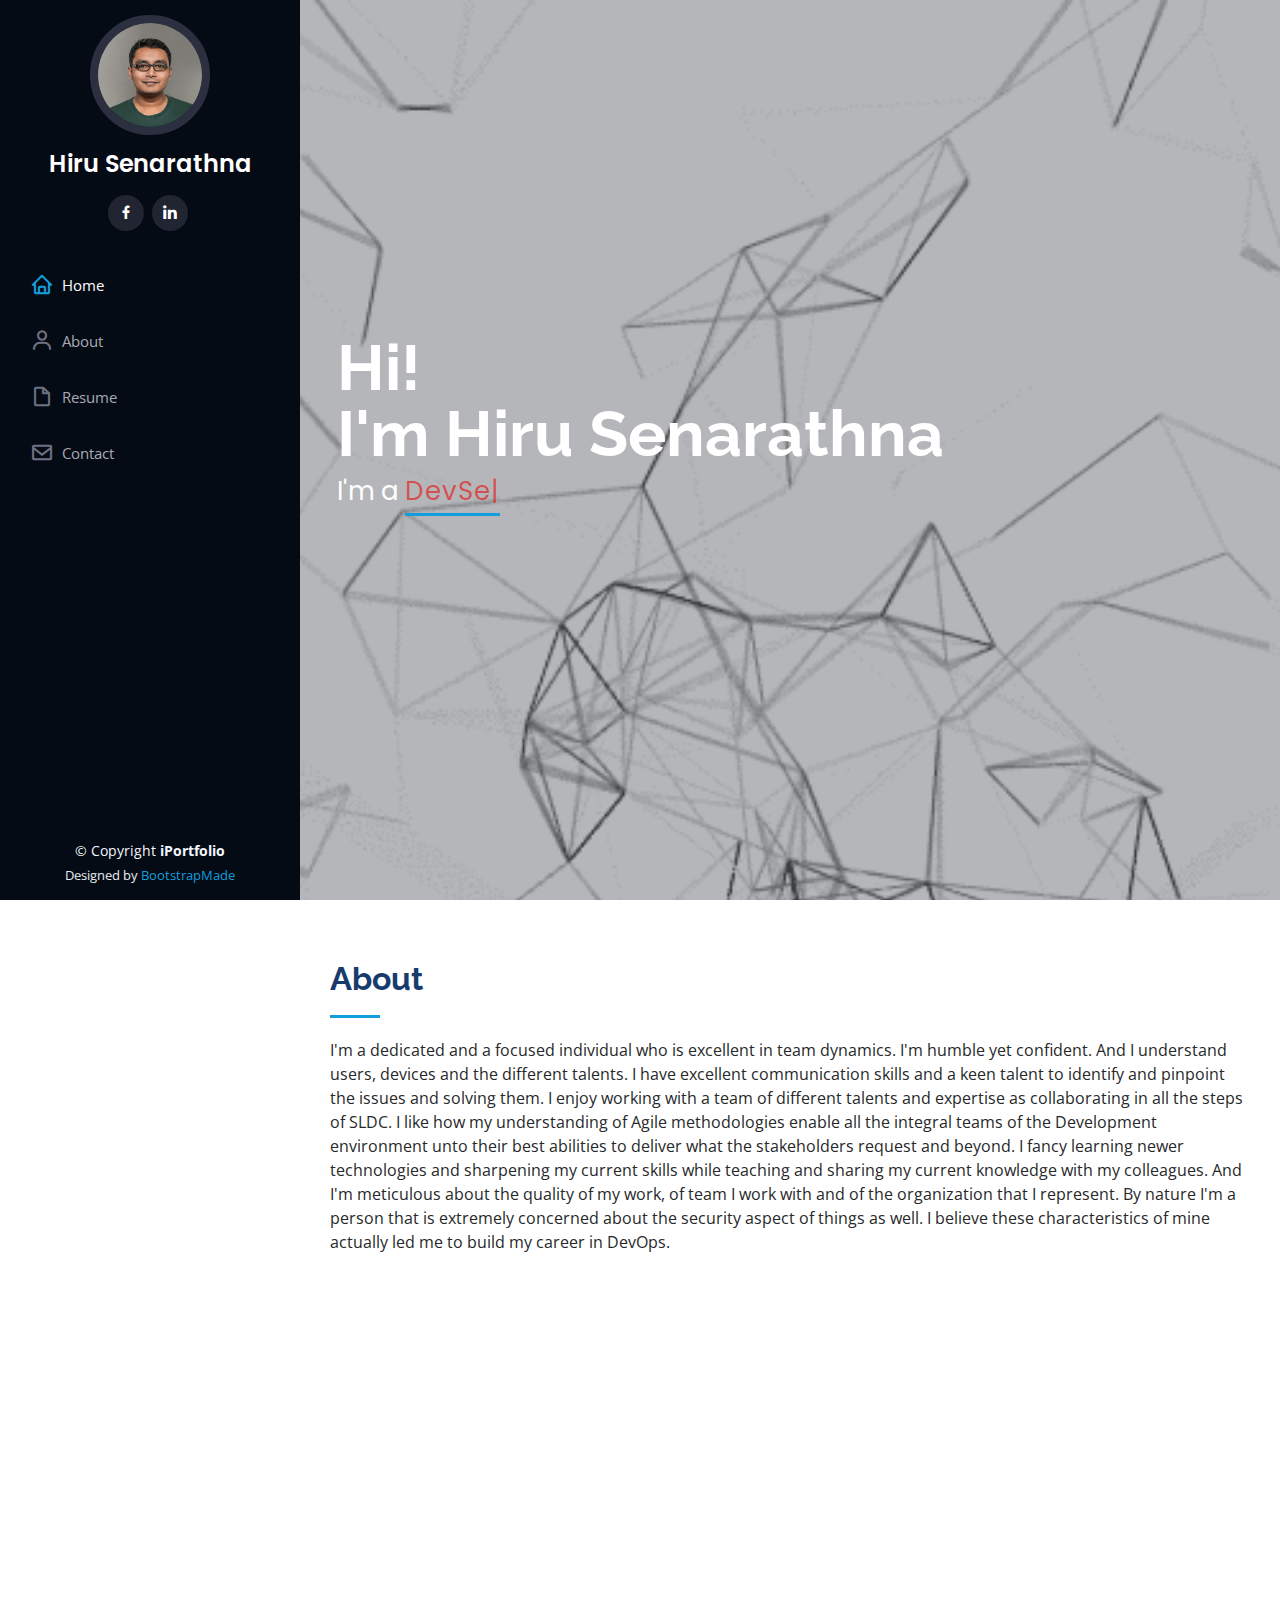
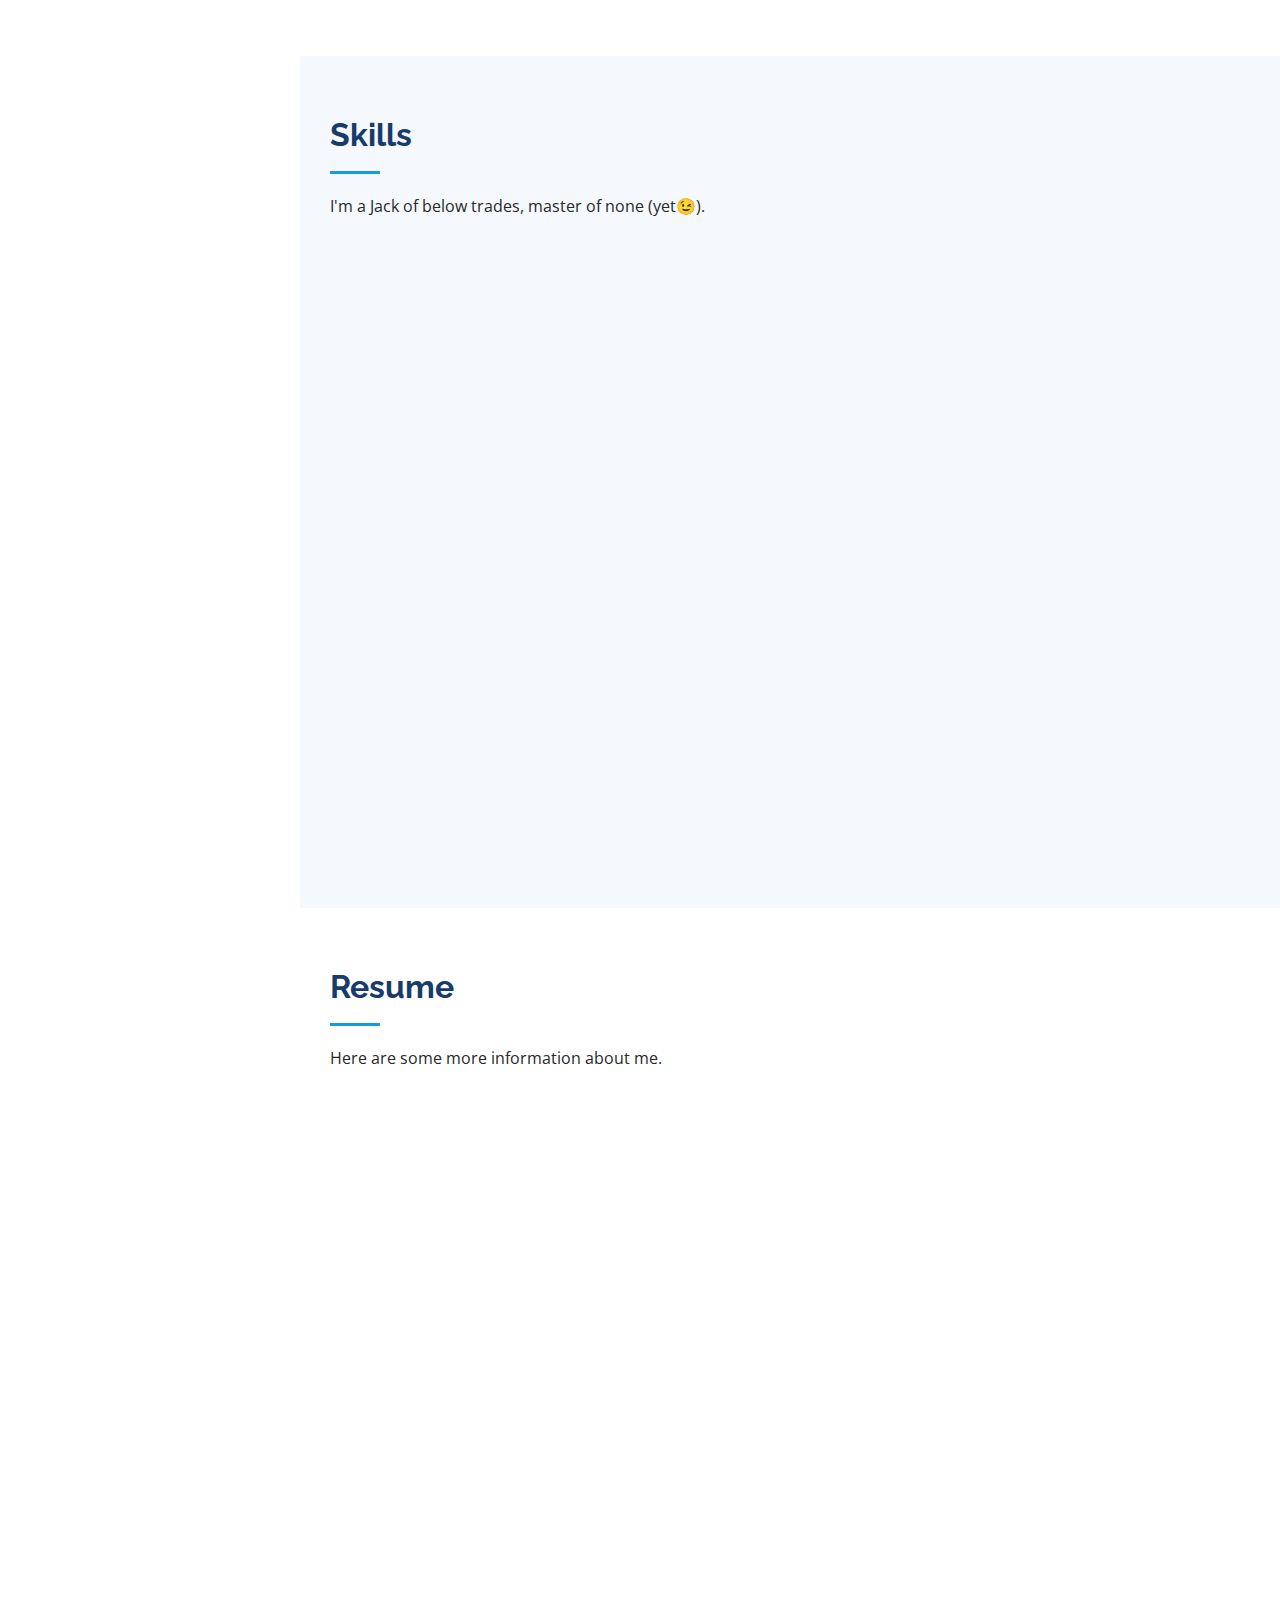
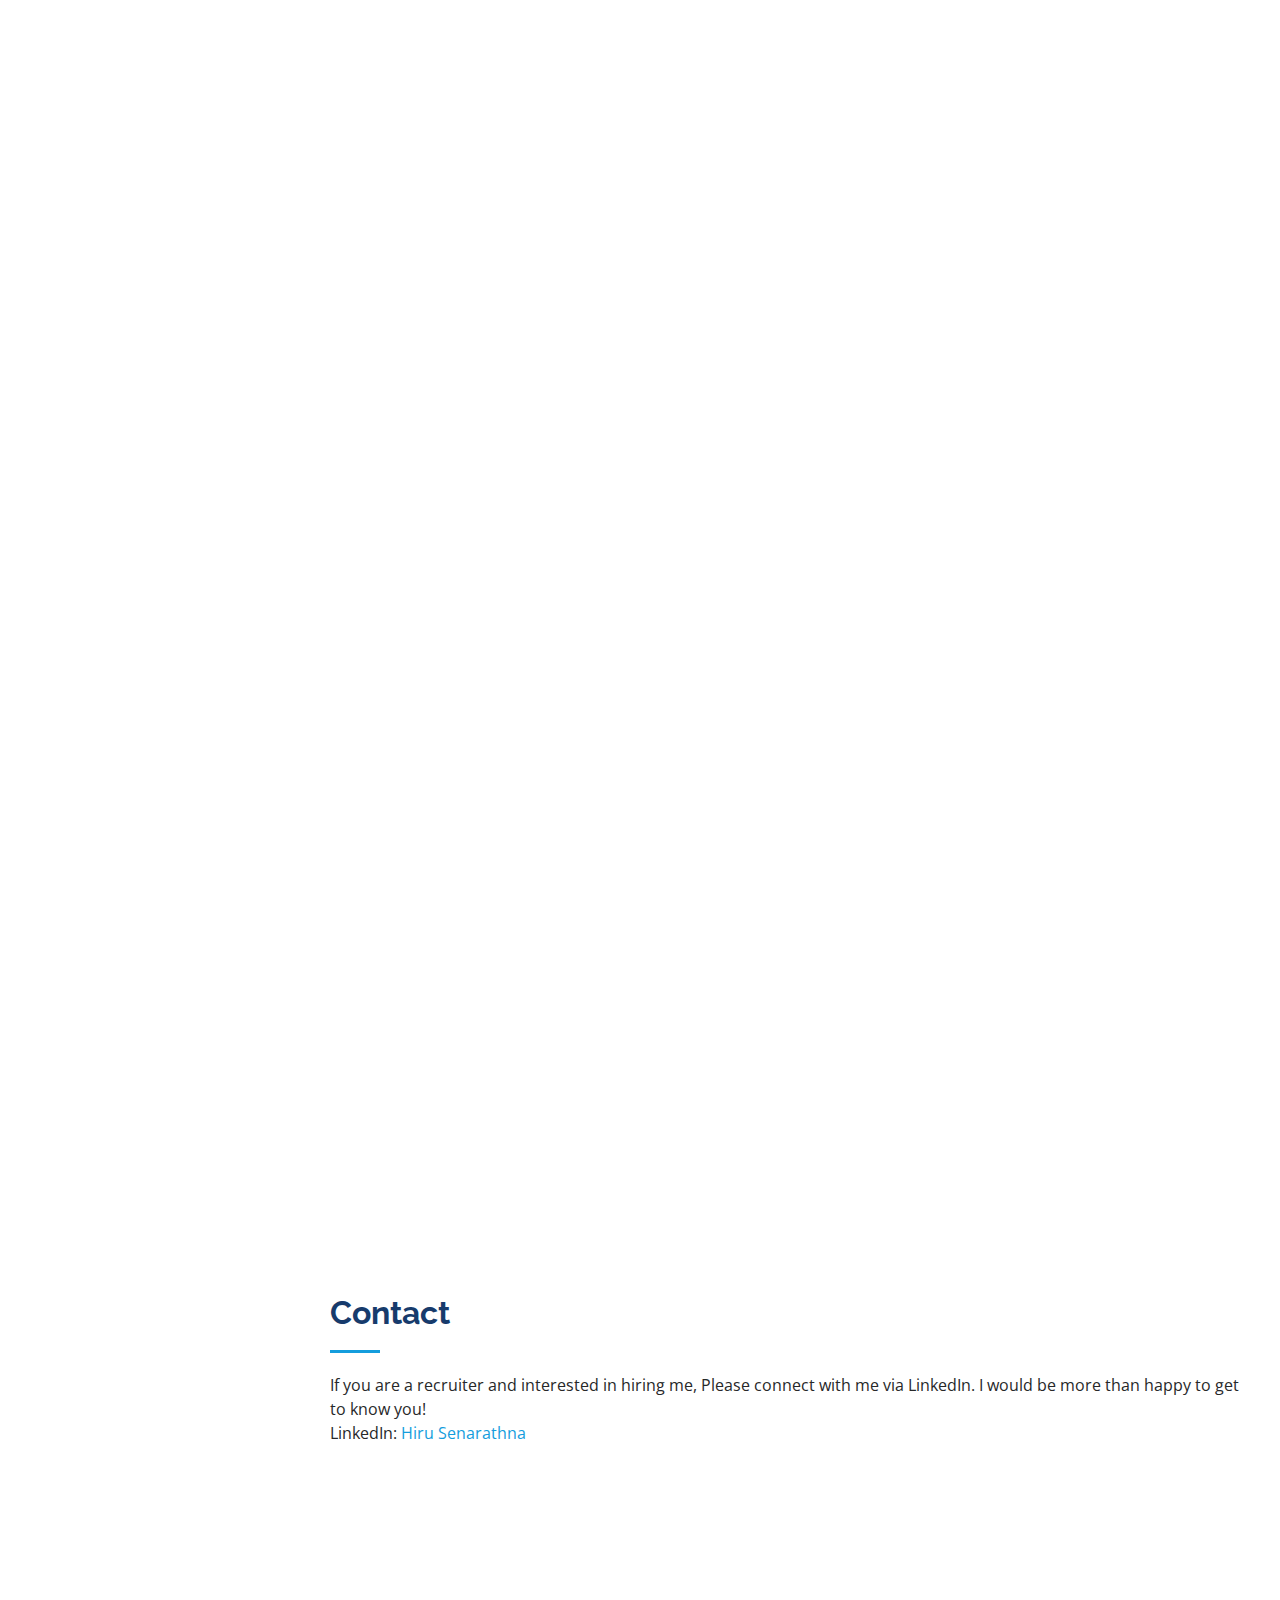
==== index.html @ 74f09bf1 "list" ====
<!DOCTYPE html>
<html lang="en">

<head>
  <meta charset="utf-8">
  <meta content="width=device-width, initial-scale=1.0" name="viewport">

  <title>Hiru Senarathna</title>
  <meta content="" name="description">
  <meta content="" name="keywords">

  <!-- Favicons -->
  <link href="assets/img/favicon.png" rel="icon">
  <link href="assets/img/apple-touch-icon.png" rel="apple-touch-icon">

  <!-- Google Fonts -->
  <link href="https://fonts.googleapis.com/css?family=Open+Sans:300,300i,400,400i,600,600i,700,700i|Raleway:300,300i,400,400i,500,500i,600,600i,700,700i|Poppins:300,300i,400,400i,500,500i,600,600i,700,700i" rel="stylesheet">

  <!-- Vendor CSS Files -->
  <link href="assets/vendor/aos/aos.css" rel="stylesheet">
  <link href="assets/vendor/bootstrap/css/bootstrap.min.css" rel="stylesheet">
  <link href="assets/vendor/bootstrap-icons/bootstrap-icons.css" rel="stylesheet">
  <link href="assets/vendor/boxicons/css/boxicons.min.css" rel="stylesheet">
  <link href="assets/vendor/glightbox/css/glightbox.min.css" rel="stylesheet">
  <link href="assets/vendor/swiper/swiper-bundle.min.css" rel="stylesheet">

  <!-- Template Main CSS File -->
  <link href="assets/css/style.css" rel="stylesheet">
</head>

<body>

  <!-- ======= Mobile nav toggle button ======= -->
  <i class="bi bi-list mobile-nav-toggle d-xl-none"></i>

  <!-- ======= Header ======= -->
  <header id="header">
    <div class="d-flex flex-column">

      <div class="profile">
        <img src="assets/img/Me.jpg" alt="" class="img-fluid rounded-circle">
        <h1 class="text-light"><a href="index.html">Hiru Senarathna</a></h1>
        <div class="social-links mt-3 text-center">
          <a href="https://www.facebook.com/Hirumalka/" class="facebook"><i class="bx bxl-facebook"></i></a>
          <a href="https://www.linkedin.com/in/hiru-malka/" class="linkedin"><i class="bx bxl-linkedin"></i></a>
        </div>
      </div>

      <nav id="navbar" class="nav-menu navbar">
        <ul>
          <li><a href="#hero" class="nav-link scrollto active"><i class="bx bx-home"></i> <span>Home</span></a></li>
          <li><a href="#about" class="nav-link scrollto"><i class="bx bx-user"></i> <span>About</span></a></li>
          <li><a href="#resume" class="nav-link scrollto"><i class="bx bx-file-blank"></i> <span>Resume</span></a></li>
          <li><a href="#contact" class="nav-link scrollto"><i class="bx bx-envelope"></i> <span>Contact</span></a></li>
        </ul>
      </nav><!-- .nav-menu -->
    </div>
  </header><!-- End Header -->

  <!-- ======= Hero Section ======= -->
  <section id="hero" class="d-flex flex-column justify-content-center align-items-center">
    <div class="hero-container" data-aos="fade-in">
      <h1>Hi!</h1>
      <h1>I'm Hiru Senarathna</h1>
      <p>I'm a <span class="typed" data-typed-items="DevSecOps Engineer, Support Engineer, Cloud Enthusiast"></span></p>
    </div>
  </section><!-- End Hero -->

  <main id="main">

    <!-- ======= About Section ======= -->
    <section id="about" class="about">
      <div class="container">

        <div class="section-title">
          <h2>About</h2>
          <p>I'm a dedicated and  a focused individual who is excellent in team dynamics. I'm humble yet confident. And I understand users, devices and the different talents. I have excellent communication skills and a keen talent to identify and pinpoint the issues and solving them. I enjoy working with a team of different talents and expertise as collaborating in all the steps of SLDC. I like how my understanding of Agile methodologies enable all the integral teams of the Development environment unto their best abilities to deliver what the stakeholders request and beyond. I fancy learning newer technologies and sharpening my current skills while teaching  and sharing my current knowledge with my colleagues. And I'm meticulous about the quality of my work, of team I work with and of the organization that I represent. By nature I'm a person that is extremely concerned about the security aspect of things as well. I believe these characteristics of mine actually led me to build my career in DevOps.</p>
        </div>

        <div class="row">
          <div class="col-lg-4" data-aos="fade-right">
            <img src="assets/img/Me.jpg" class="img-fluid" alt="">
          </div>
          <div class="col-lg-8 pt-4 pt-lg-0 content" data-aos="fade-left">
            <h3>DevOps Engineer &amp; Support Engineer.</h3>
            <p><i>
              “In high-performing organizations, everyone within the team shares a common goal—quality, availability, and security aren’t the responsibility of individual departments, but are a part of everyone’s job, every day.”
            </i>― <b>Gene Kim</b>, The DevOps Handbook: How to Create World-Class Agility, Reliability, and Security in Technology Organizations</p>
            <div class="row">
              <div class="col-lg-6">
                <ul>
                  <li><i class="bi bi-chevron-right"></i> <strong>Website:</strong> <span>www.example.com</span></li>
                  <li><i class="bi bi-chevron-right"></i> <strong>City:</strong> <span>Makola, Western Province, Sri Lanka</span></li>
                </ul>
              </div>
              <div class="col-lg-6">
                <ul>
                  <li><i class="bi bi-chevron-right"></i> <strong>Age:</strong> <span>25</span></li>
                  <li><i class="bi bi-chevron-right"></i> <strong>Alma Mater:</strong> <span>University of Kelaniya, Sri Lanka</span></li>
                </ul>
              </div>
            </div>
            <p>I'm currently actively pursuing of learning Azure Platform and Certifications. </p>
          </div>
        </div>

      </div>
    </section><!-- End About Section -->

    <!-- ======= Skills Section ======= -->
    <section id="skills" class="skills section-bg">
      <div class="container">
    
        <div class="section-title">
          <h2>Skills</h2>
          <p>I'm a Jack of below trades, master of none (yet&#128521;).</p>
        </div>
    
        <div class="row skills-content">
    
          <!-- Column 1 -->
          <div class="col-lg-4" data-aos="fade-up">
            <div class="progress">
              <span class="skill">Jenkins CI/CD</span>
              <img src="assets/img/skills/jenkins.png" alt="Jenkins Icon" class="icon">
            </div>
    
            <div class="progress">
              <span class="skill">Kubernetes</span>
              <img class= "icon" src="assets/img/skills/kubernetes.png" alt="kubernetes Icon" class="icon">
            </div>
    
            <div class="progress">
              <span class="skill">Docker</span>
              <img src="assets/img/skills/docker.png" alt="docker Icon" class="icon">
            </div>

            <div class="progress">
              <span class="skill">Azure</span>
              <img src="assets/img/skills/azure.png" alt="azure Icon" class="icon">
            </div>
          </div>
    
          <!-- Column 2 -->
          <div class="col-lg-4" data-aos="fade-up" data-aos-delay="100">
            <div class="progress">
              <span class="skill">Gitlab</span>
              <img src="assets/img/skills/gitlab.png" alt="gitlab Icon" class="icon">
            </div>
    
            <div class="progress">
              <span class="skill">Groovy</span>
              <img src="assets/img/skills/groovy.png" alt="groovy Icon" class="icon">
            </div>

            <div class="progress">
              <span class="skill">IIS</span>
              <img src="assets/img/skills/iis.png" alt="iis Icon" class="icon">
            </div>

            <div class="progress">
              <span class="skill">AWS</span>
              <img src="assets/img/skills/aws.png" alt="aws Icon" class="icon">
            </div>
          </div>
    
          <!-- Column 3 -->
          <div class="col-lg-4" data-aos="fade-up" data-aos-delay="200">
            <div class="progress">
              <span class="skill">ELK Stack</span>
              <img src="assets/img/skills/elastic.png" alt="ELK Icon" class="icon">
            </div>
    
            <div class="progress">
              <span class="skill">Rancher</span>
              <img src="assets/img/skills/rancher.png" alt="rancher Icon" class="icon">
            </div>

            <div class="progress">
              <span class="skill">Grafana</span>
              <img src="assets/img/skills/grafana-logo.png" alt="grafana Icon" class="icon">
            </div>

            <div class="progress">
              <span class="skill">Octopus Deploy</span>
              <img src="assets/img/skills/octopus.png" alt="Octopus Icon" class="icon">
            </div>
          </div>
    
        </div>
    
      </div>
    </section><!-- End Skills Section -->

    <!-- ======= Resume Section ======= -->
    <section id="resume" class="resume">
      <div class="container">

        <div class="section-title">
          <h2>Resume</h2>
          <p>Here are some more information about me.</p>
        </div>

        <div class="row">
          <div class="col-lg-6" data-aos="fade-up">
            <h3 class="resume-title">Professional Experience</h3>
            <div class="resume-item">
              <h4>Associate DevSecOps Engineer</h4>
              <h5>2023 April - 2023 August</h5>
              <p><em>Digital Micro Services, Colombo, Sri Lanka (Remote) </em></p>
              <p>I had the experience of working in a highly SaaS focused environment while I 
                was working in Digital Micro Service. In here I began my working with a team 
                of DevOps Engineers, Cloud Engineers, Software Engineers, Data Analysts, 
                Database Engineers and QA Engineers. The tech stack I personally worked was 
                mainly consisted of Jenkins CI/CD, Kubernetes, Helm, Rancher, Argo CD,
                Docker, GitLab, ELK Stack, SonarQube, Katalon, Selenium, Liquibase,
                Prometheus and Grafana. I worked mainly on the AWS infrastructure in here.
                My main tasks were much focused around Routine Deployments and 
                Maintenance, R&D, Site reliability, CI/CD, Troubleshooting, Technical 
                Documentation and participating in Client KTs (Preparation and Lecturing).</p>
            </div>
            <div class="resume-item">
              <h4>Application Support Engineer</h4>
              <h5>2022 August - 2022 October</h5>
              <p><em>Ecologital, Colombo, Sri Lanka (On-Site) </em></p>
              <p>Working in a developer environment as an Application Support Engineer to 
                resolve the issues on customized software solutions. Client request handling, 
                Software deployment and releases testing, Database handling, debugging 
                software issues on client side, training users, Providing L1 - L3 Support, Ticket 
                handling were my responsibilities. Meanwhile I gained hands on experience 
                on Agile concepts, DevOps, System Administration, and general workflow of a 
                Software Development environment. </p>
            </div>
          </div>
          <div class="col-lg-6" data-aos="fade-up" data-aos-delay="100">
            <div class="resume-item">
              <h4>Associate DevOps Engineer</h4>
              <h5>2022 November - 2023 April</h5>
              <p><em>Platform One, Colombo, Sri Lanka (Hybrid) </em></p>
              <p>Working in a very dynamic and robust environment of fact paced IT industry 
                which provides SaaS & PaaS. Since beginning I have been working with 
                multitude of Developers, Network & System Engineers, Support teams and 
                mainly with DevOps Engineers. I’m responsible for handling critical 
                infrastructure issues, automation, infrastructure development, CICD, Site 
                reliability, R&D tasks etc. while adhering to ISMS policies. From the start I’ve 
                been working with Jenkins CICD, Octopus deploy, ELK stack, IIS and GitLab 
                mainly. I also worked with multitude of tools like Ansible, WinRM, Docker etc. 
                Except administrating deployments as a routine task my main projects has 
                been implementing a new notification matrix for google workspace integrating 
                Jenkins CICD. Implementing Prometheus and Kibana dashboards and log 
                system. Designing and implementing new CICD pipelines for given projects. 
                R&D on Ansible Cloud automation (Azure). Implementation of AuditBeat logs. 
                Configuration of DHCP and DNS servers. Participating for auditing company 
                owned devices.</p>
            </div>
            <div class="resume-item">
              <h4>Desktop Support Engineer(Intern)</h4>
              <h5>2022 January - 2022 August</h5>
              <p><em>Tech Center Plus, Colombo, Sri Lanka (Remote) </em></p>
              <p>Trained and work as a Desktop Support Engineer to resolve technical and
                software issues that customers encounter on daily basis. Spectrum of the
                issues I handle varies in Security, Software, Hardware, Network on Windows
                and Mac systems. Call handling, Guidance over Call, Ticket handling,
                Aftermath support are also my responsibilities. Microsoft Azure, Snow,
                Sharepoint are some of the few technologies I currently use while
                communicating with North American clients on daily basis. </p>
            </div>
            </div>
          </div>
        <div class="col-lg-6" data-aos="fade-up">
        <h3 class="resume-title">Education</h3>
        <div class="resume-item">
          <h4>Bachelor of Arts Computer Studies (Hons.)</h4>
          <h5>2018 - 2022</h5>
          <p><em>University of Kelaniya, Sri Lanka</em></p>
          <p>Started to learn the advanced computer concepts in here. Experimented with many theories and participated and organized events. Learned and completed projects on C, C#, Java, HTML/CSS, JavaScript, PHP and etc. Learned many underlying concepts and practised them. Due to Covid 19 and other unfortunate circumstances, I missed the final exams which I'm currently working on.</p>
        </div>
        <div class="resume-item">
          <h4>Professional Trainings</h4>
          <h5>Present</h5>
          <p><em>Udemy</em></p>
          <p>I currently follows a couple of Udemy Courses on Azure Cloud and DevOps.
            <ul>
              <li><a href="https://www.udemy.com/share/101WoM3@Ctg9DhCk06acWeA9rRbJtgiR2lR3p7shTUET3fW_5CWozahmQbE75MidZ2Y6da-bzw==/">Microsoft Azure Administrator</a></li>
              <li><a href="https://www.udemy.com/share/103Bw03@cqCSP-9BZ52awNotWd0KAeAZw-H_B9rIRMwsZZNobu5eHrYWL-7dC3EH833wCxe53w==/">Microsoft Azure DevOps</a></li>
              <li><a href="https://www.udemy.com/share/104Tz63@rP9sEstNrHivKnershWUC1hv1a-3rCA_AecQPG4Y2Msg5ay-jtXaugKH8TvSA4z9bw==/">DevOps Beginner to advanced (AWS)</a></li>
            </ul>
          </p>
        </div>
      </div>
    </div>
    </section><!-- End Resume Section -->

    <!-- ======= Contact Section ======= -->
    <section id="contact" class="contact">
      <div class="container">

        <div class="section-title">
          <h2>Contact</h2>
          <p>If you are a recruiter and interested in hiring me, Please connect with me via LinkedIn. I would be more than happy to get to know you!</p>
          <p>LinkedIn: <a href="https://www.linkedin.com/in/hiru-malka/">Hiru Senarathna</a></p>
        </div>
      </div>
    </section><!-- End Contact Section -->

  </main><!-- End #main -->

  <!-- ======= Footer ======= -->
  <footer id="footer">
    <div class="container">
      <div class="copyright">
        &copy; Copyright <strong><span>iPortfolio</span></strong>
      </div>
      <div class="credits">
        <!-- All the links in the footer should remain intact. -->
        <!-- You can delete the links only if you purchased the pro version. -->
        <!-- Licensing information: https://bootstrapmade.com/license/ -->
        <!-- Purchase the pro version with working PHP/AJAX contact form: https://bootstrapmade.com/iportfolio-bootstrap-portfolio-websites-template/ -->
        Designed by <a href="https://bootstrapmade.com/">BootstrapMade</a>
      </div>
    </div>
  </footer><!-- End  Footer -->

  <a href="#" class="back-to-top d-flex align-items-center justify-content-center"><i class="bi bi-arrow-up-short"></i></a>

  <!-- Vendor JS Files -->
  <script src="assets/vendor/purecounter/purecounter_vanilla.js"></script>
  <script src="assets/vendor/aos/aos.js"></script>
  <script src="assets/vendor/bootstrap/js/bootstrap.bundle.min.js"></script>
  <script src="assets/vendor/glightbox/js/glightbox.min.js"></script>
  <script src="assets/vendor/isotope-layout/isotope.pkgd.min.js"></script>
  <script src="assets/vendor/swiper/swiper-bundle.min.js"></script>
  <script src="assets/vendor/typed.js/typed.umd.js"></script>
  <script src="assets/vendor/waypoints/noframework.waypoints.js"></script>
  <script src="assets/vendor/php-email-form/validate.js"></script>

  <!-- Template Main JS File -->
  <script src="assets/js/main.js"></script>

</body>

</html>
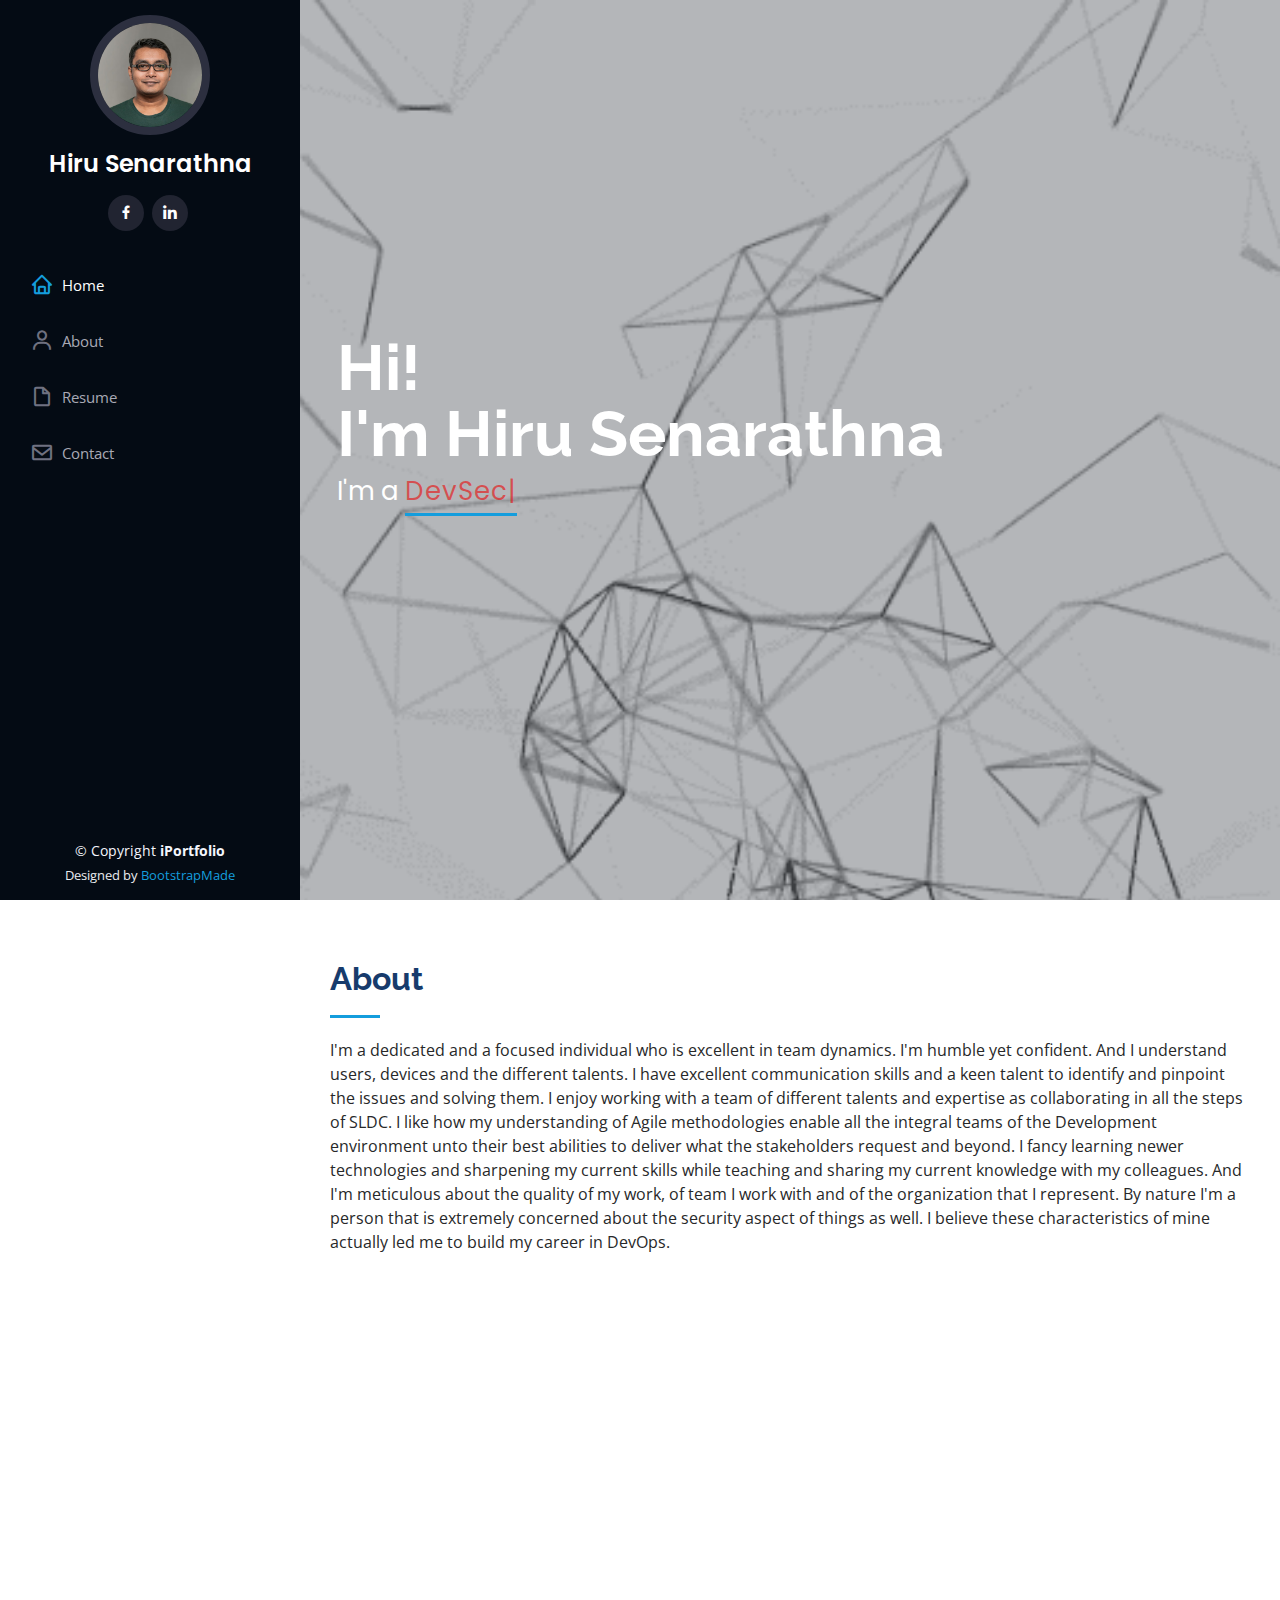
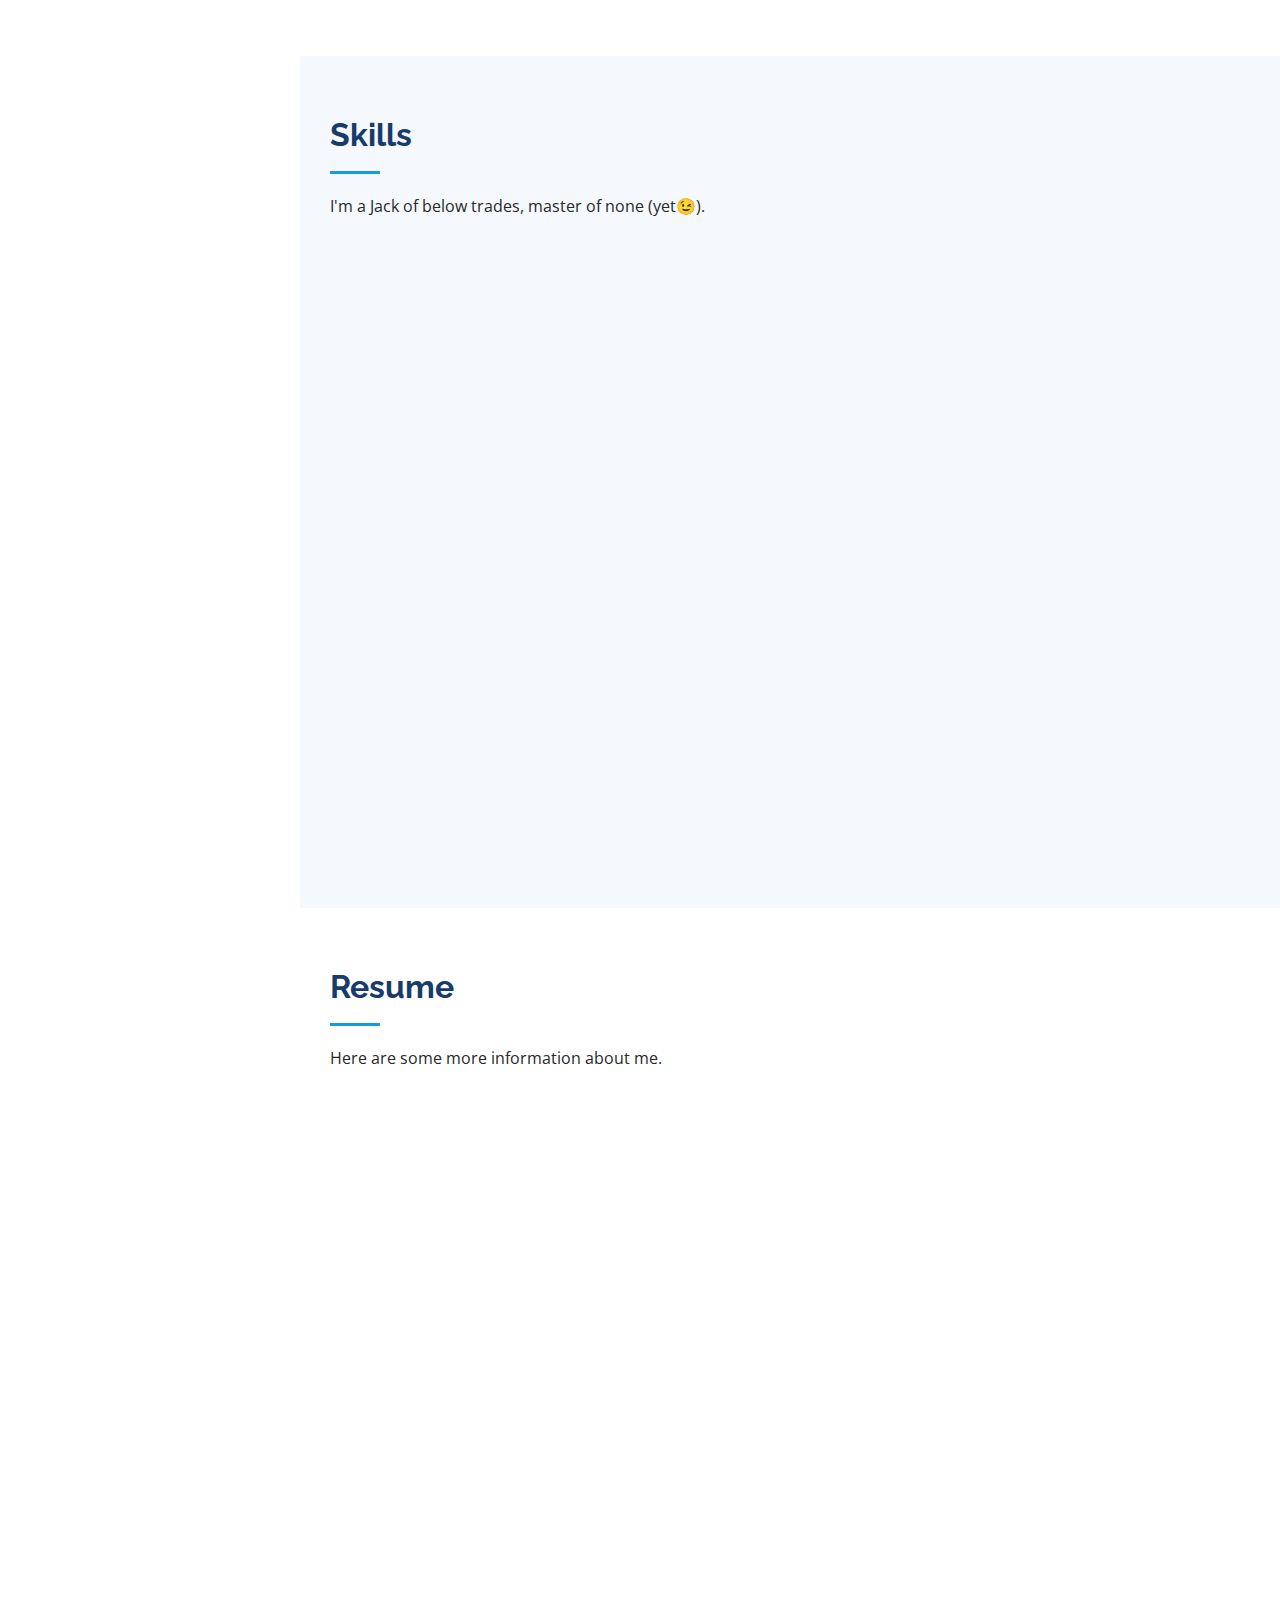
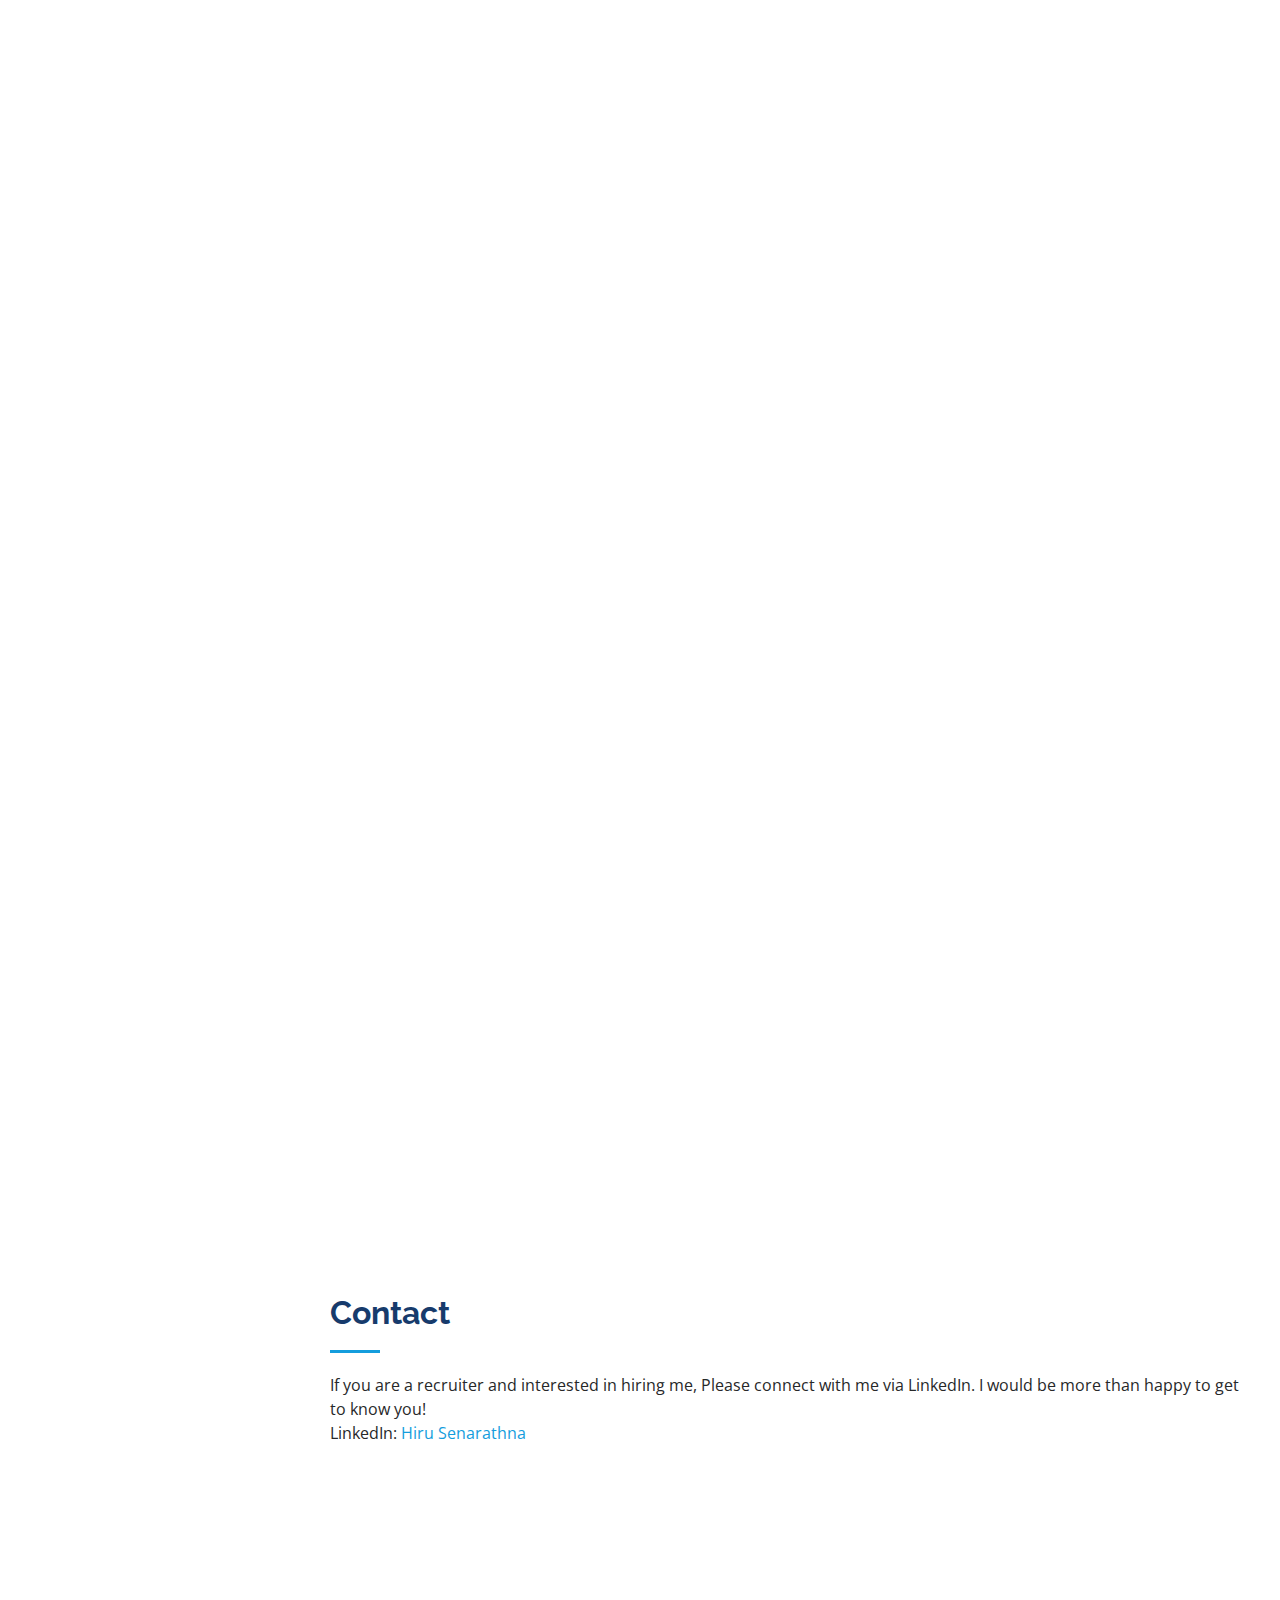
==== commit 3795d7d6: "Update index.html" ====
--- a/index.html
+++ b/index.html
@@ -11,7 +11,7 @@
 
   <!-- Favicons -->
   <link href="assets/img/favicon.png" rel="icon">
-  <link href="assets/img/apple-touch-icon.png" rel="apple-touch-icon">
+  <link href="assets/img/Me.jpg" rel="apple-touch-icon">
 
   <!-- Google Fonts -->
   <link href="https://fonts.googleapis.com/css?family=Open+Sans:300,300i,400,400i,600,600i,700,700i|Raleway:300,300i,400,400i,500,500i,600,600i,700,700i|Poppins:300,300i,400,400i,500,500i,600,600i,700,700i" rel="stylesheet">
@@ -339,4 +339,4 @@
 
 </body>
 
-</html>+</html>
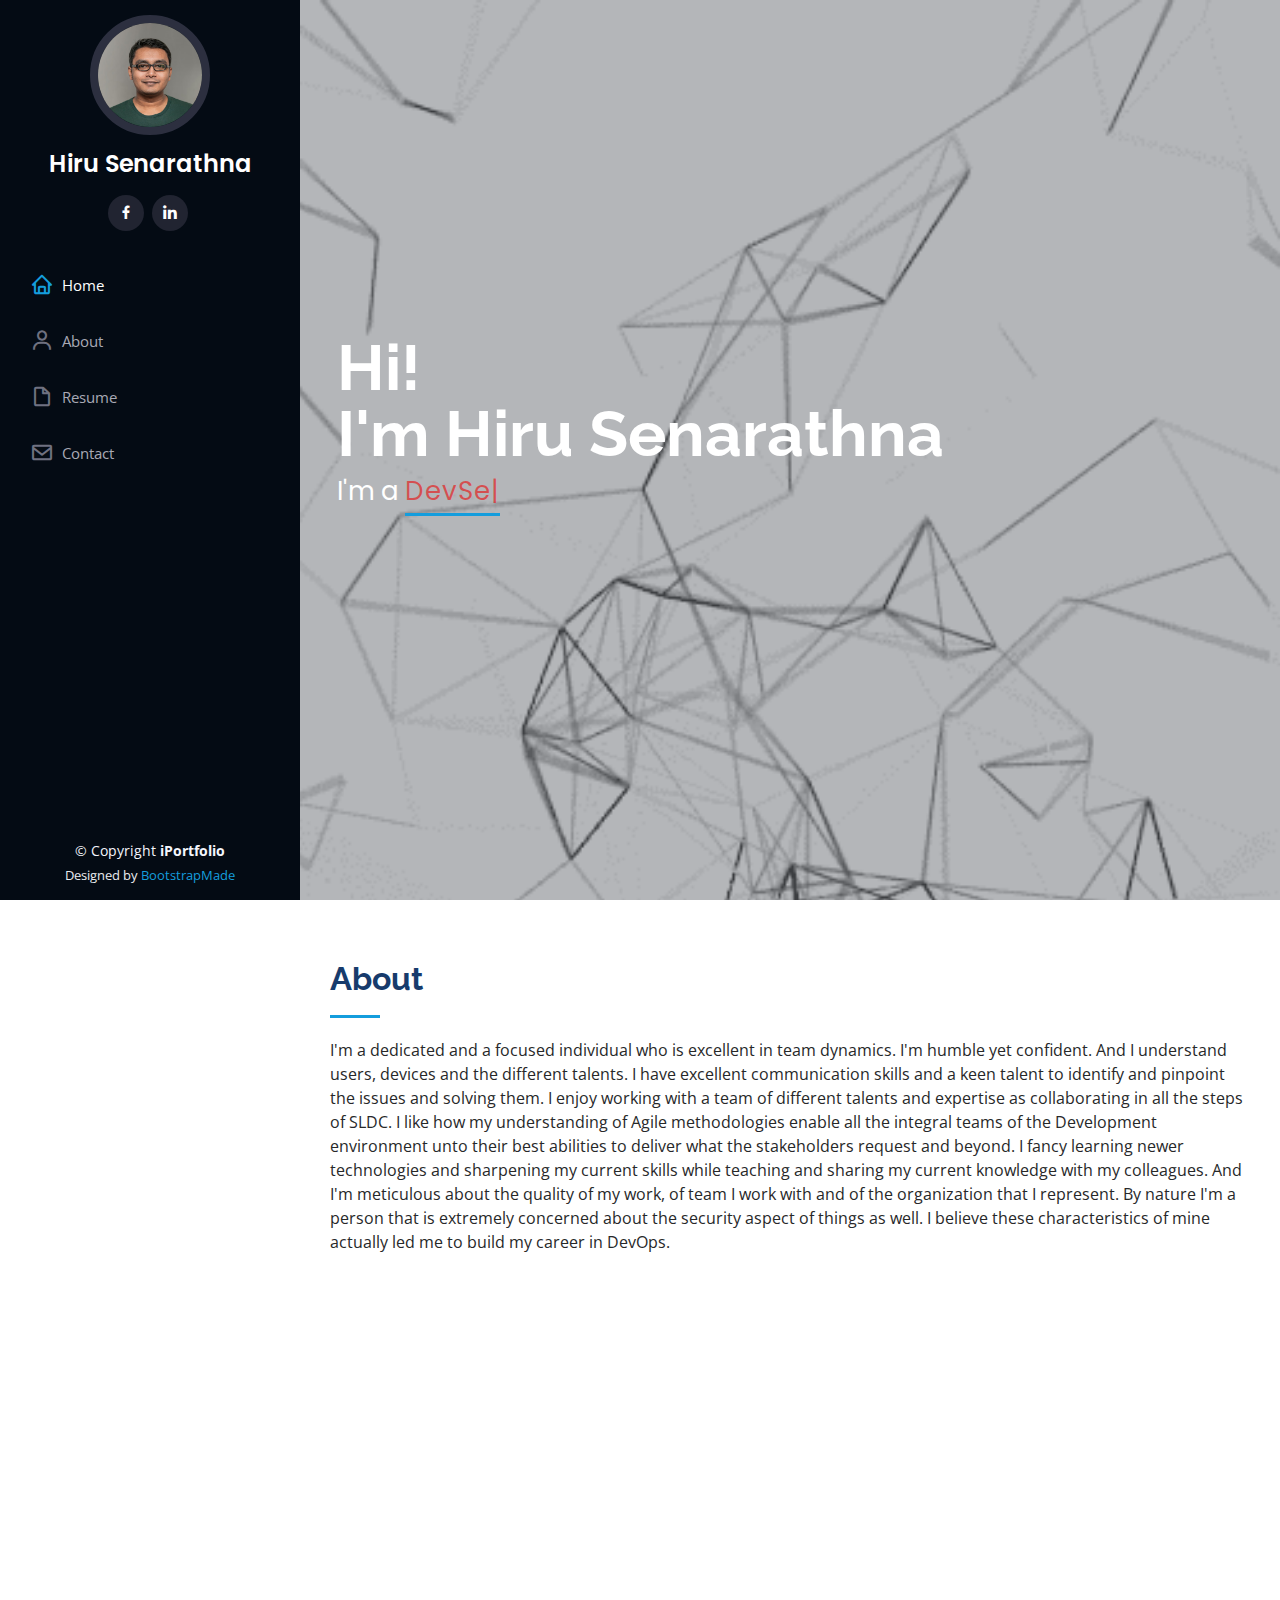
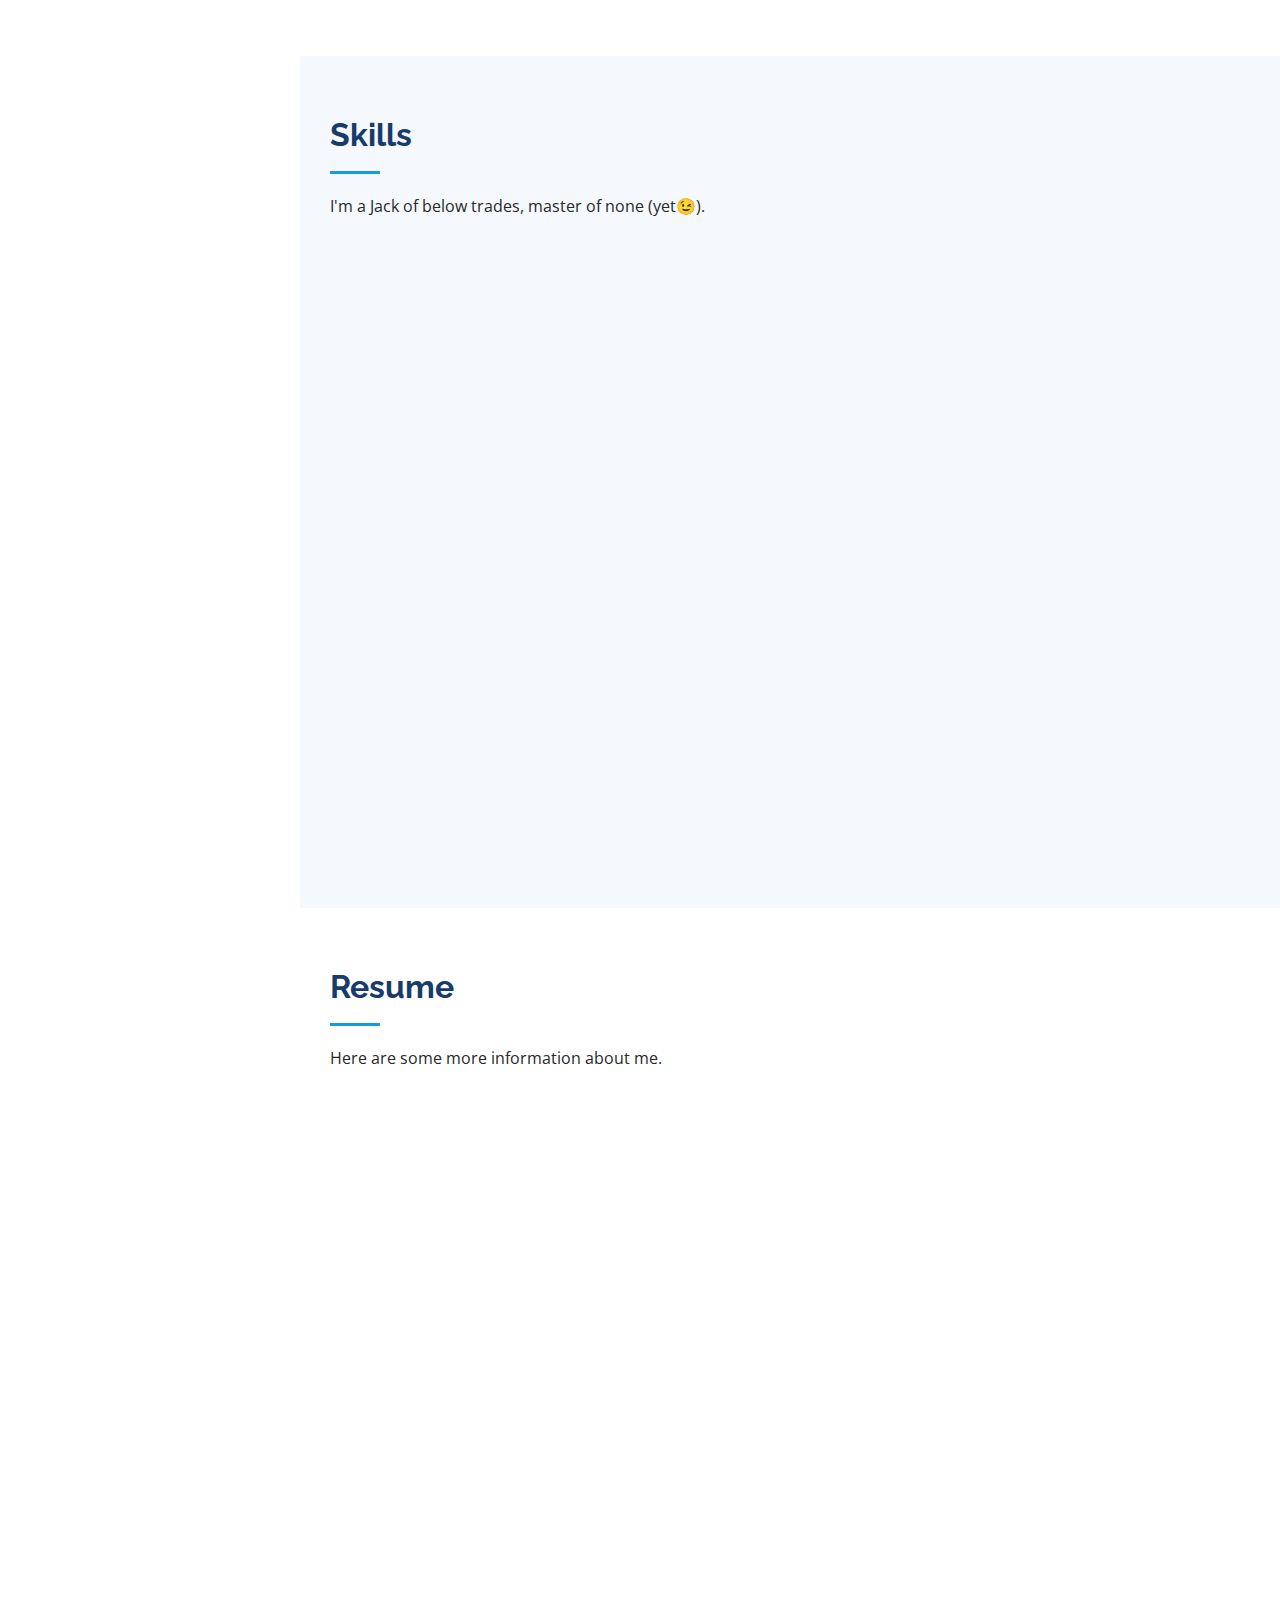
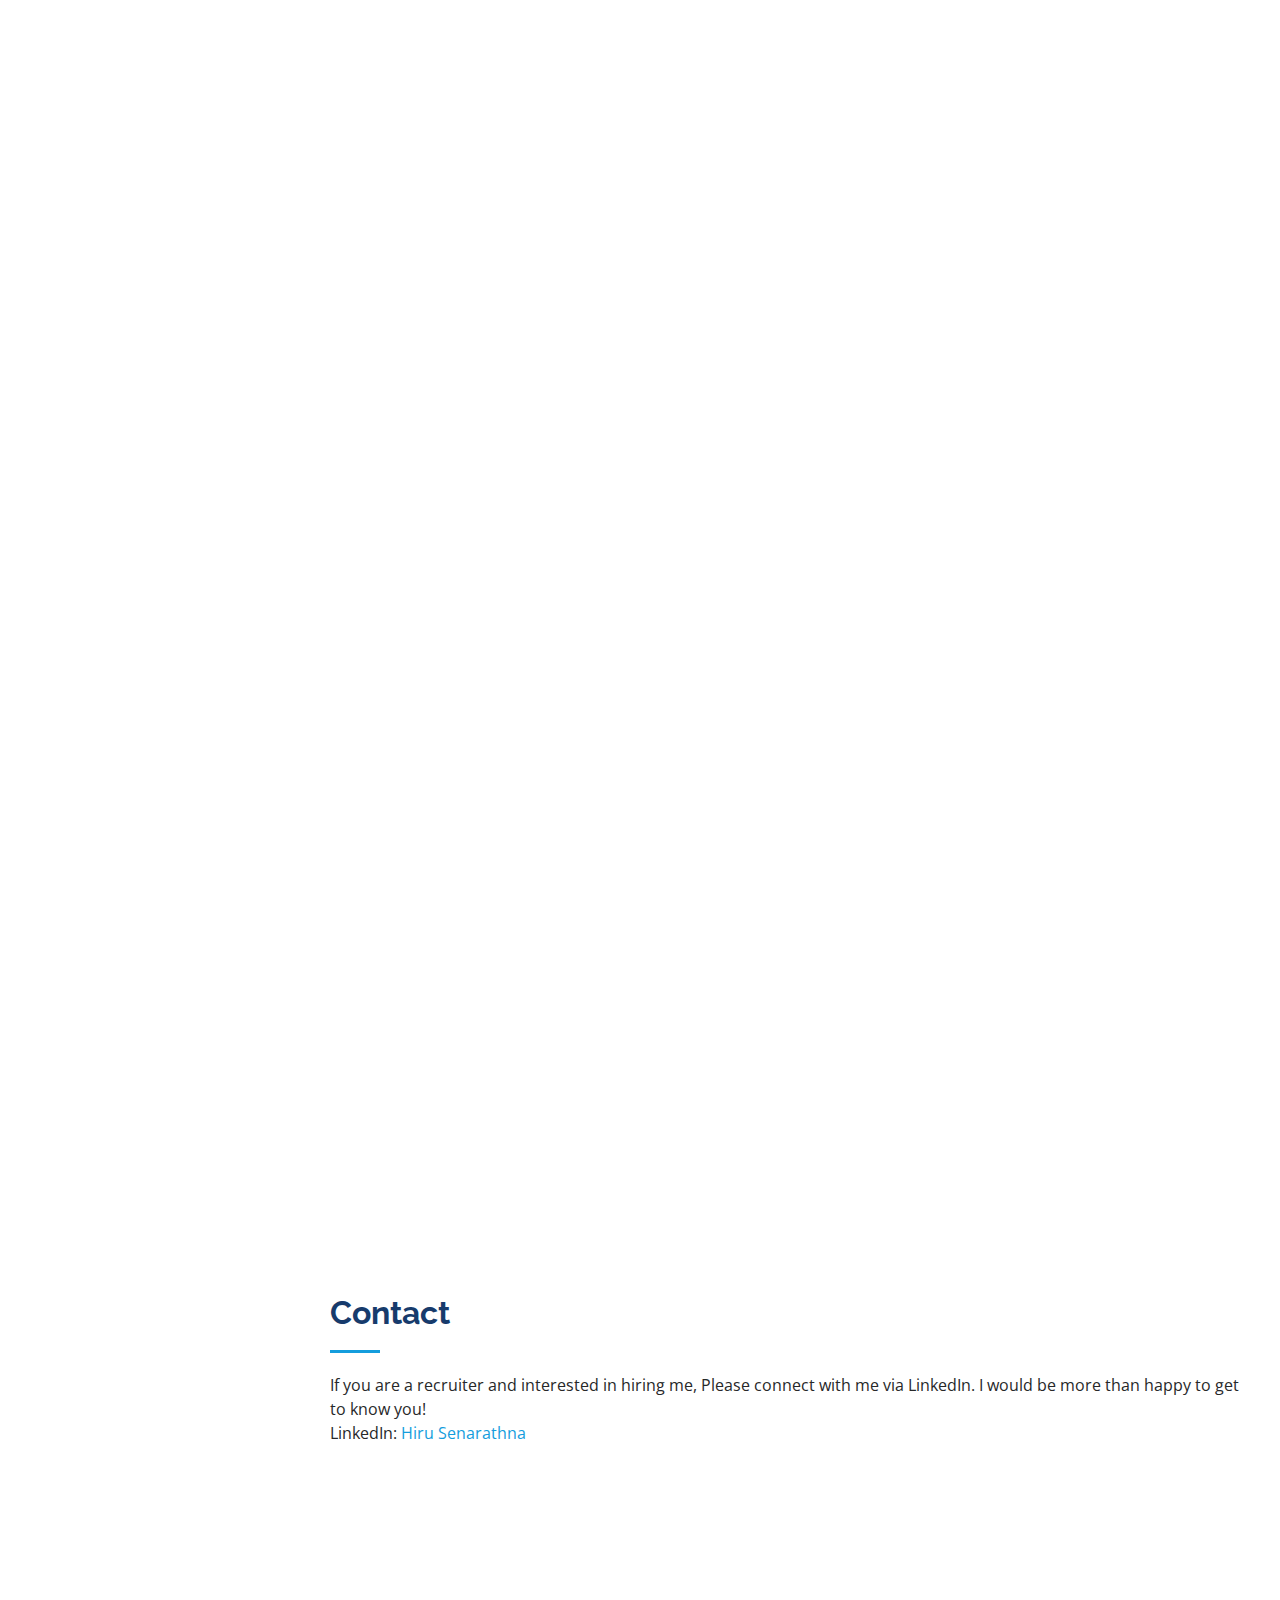
==== commit 876d1608: "Update index.html" ====
--- a/index.html
+++ b/index.html
@@ -11,7 +11,7 @@
 
   <!-- Favicons -->
   <link href="assets/img/favicon.png" rel="icon">
-  <link href="assets/img/Me.jpg" rel="apple-touch-icon">
+  <link href="assets/img/apple-touch-icon.png" rel="apple-touch-icon">
 
   <!-- Google Fonts -->
   <link href="https://fonts.googleapis.com/css?family=Open+Sans:300,300i,400,400i,600,600i,700,700i|Raleway:300,300i,400,400i,500,500i,600,600i,700,700i|Poppins:300,300i,400,400i,500,500i,600,600i,700,700i" rel="stylesheet">
@@ -89,7 +89,7 @@
             <div class="row">
               <div class="col-lg-6">
                 <ul>
-                  <li><i class="bi bi-chevron-right"></i> <strong>Website:</strong> <span>www.example.com</span></li>
+                  <li><i class="bi bi-chevron-right"></i> <strong>Website:</strong> <span>www.hirusenarathna.live</span></li>
                   <li><i class="bi bi-chevron-right"></i> <strong>City:</strong> <span>Makola, Western Province, Sri Lanka</span></li>
                 </ul>
               </div>
